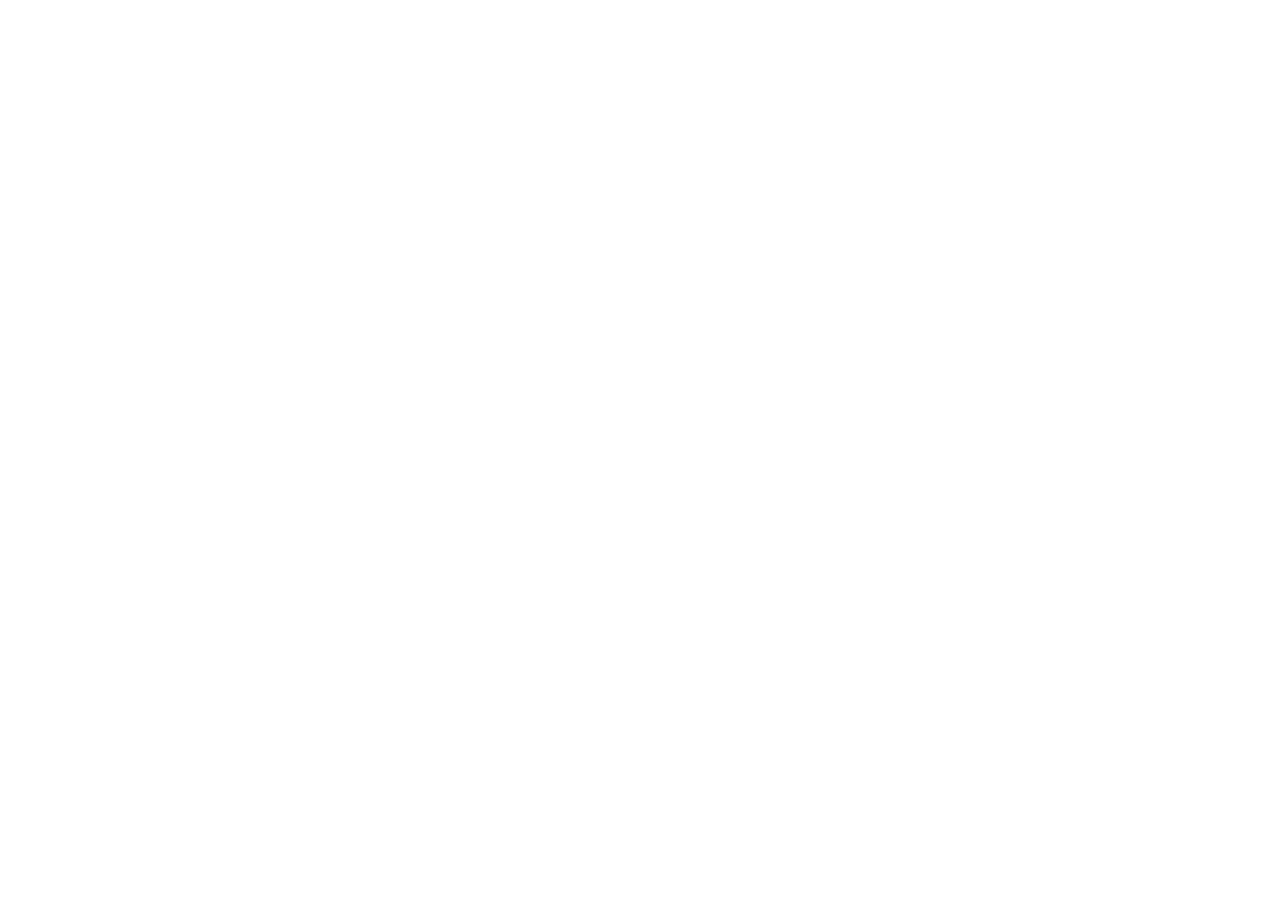
==== index.html @ 776231e0 "first commit" ====
<!DOCTYPE html>
<html lang="en">
<head>
    <meta charset="UTF-8">
    <meta name="viewport" content="width=device-width, initial-scale=1.0">
    <title>Challenge-1 Simple Landing Page with Html and CSS</title>
    <link rel="stylesheet" href="./css/style.css">
</head>
<body>
    <!-- Code Here -->
     <!-- TESTING, THIS IS FIRST CHALLENGE INI REPETITION CLASS -->
</body>
</html>
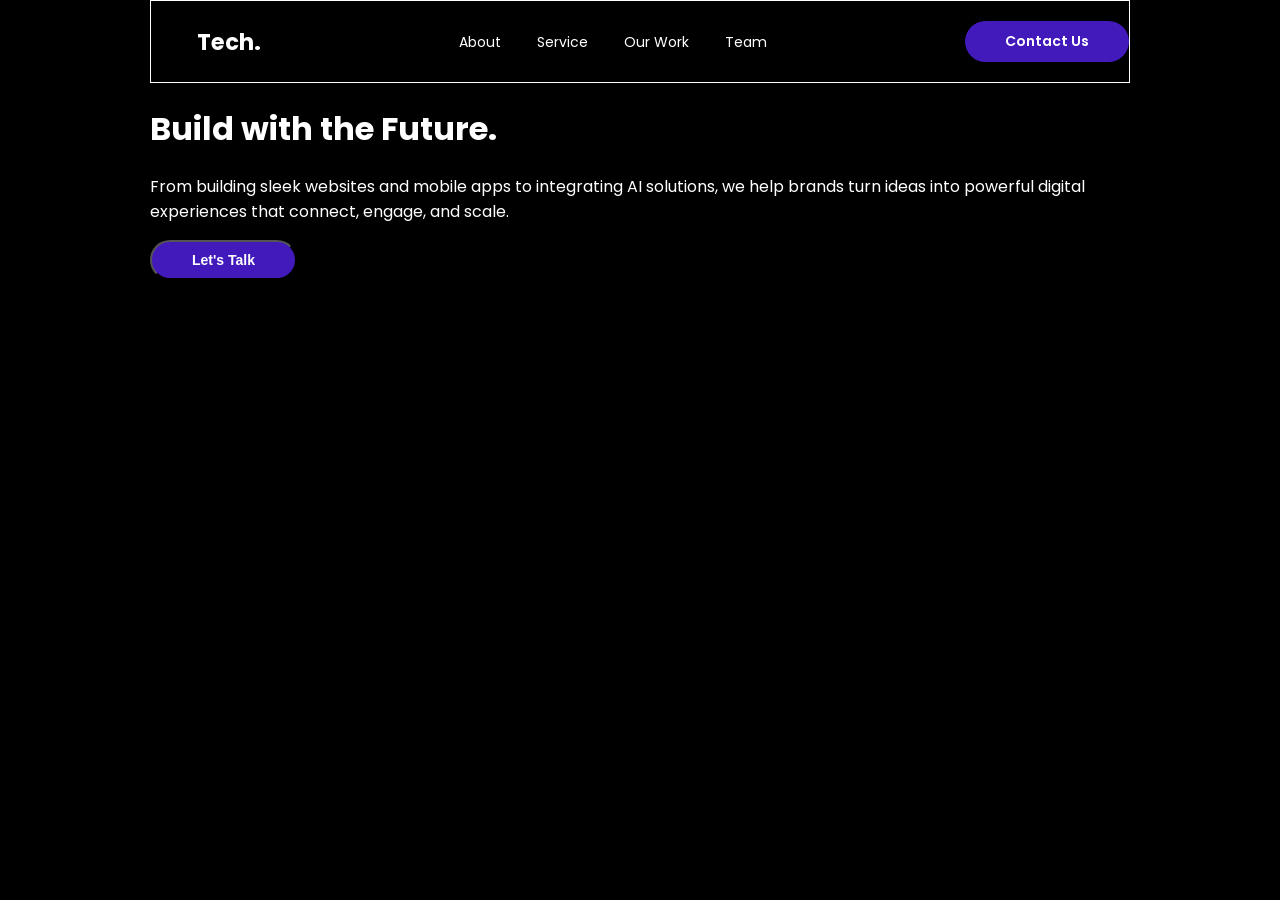
==== commit 24a5724b: "header done" ====
--- a/index.html
+++ b/index.html
@@ -1,13 +1,47 @@
-<!DOCTYPE html>
+<!doctype html>
 <html lang="en">
-<head>
-    <meta charset="UTF-8">
-    <meta name="viewport" content="width=device-width, initial-scale=1.0">
+  <head>
+    <meta charset="UTF-8" />
+    <meta name="viewport" content="width=device-width, initial-scale=1.0" />
     <title>Challenge-1 Simple Landing Page with Html and CSS</title>
-    <link rel="stylesheet" href="./css/style.css">
-</head>
-<body>
-    <!-- Code Here -->
-     <!-- TESTING, THIS IS FIRST CHALLENGE INI REPETITION CLASS -->
-</body>
-</html>+    <link rel="stylesheet" href="./css/style.css" />
+    <link href="https://fonts.googleapis.com/css2?family=Poppins:wght@400;600;700&display=swap" rel="stylesheet">
+  </head>
+  <body>
+    <div class="container">
+      <!-- Header -->
+      <div class="header">
+        <div class="logo">
+          <h2 class="tech">Tech.</h2>
+        </div>
+        <div>
+          <ul class="menu">
+            <li><a href="#">About</a></li>
+            <li><a href="#">Service</a></li>
+            <li><a href="#">Our Work</a></li>
+            <li><a href="#">Team</a></li>
+          </ul>
+        </div>
+        <div>
+          <a class="tombol" href="">Contact Us</a>
+        </div>
+      </div>
+ <!-------------------------------- batas -------------------------------->
+      <!-- Navbar -->
+      <div class="nav-kiri">
+        <div class="title">
+          <h1>Build with the <span class="future">Future</span>.</h1>
+          <p class="text">From building sleek websites and mobile apps to integrating AI solutions, we help brands turn ideas into powerful digital experiences that connect, engage, and scale.</p>
+          <button class="tombol">Let's Talk</button>
+        </div>
+        <div class="img1">
+          <img src="./src/hand.svg" alt="" />
+        </div>
+      </div>
+
+      <!-- Main -->
+
+      
+    </div>
+  </body>
+</html>
--- a/css/style.css
+++ b/css/style.css
@@ -0,0 +1,87 @@
+/* code here */
+:root {
+    --primary-color: #421ABC;
+    --base-white: #FFFFFF; /*tidak berfungsi di bagian header : menu dan button*/
+    --base-black: #000000;
+    --text-primary: #FDFDFD;
+    --text-secondary: #718680;
+    --font-size1: 56px;
+    --font-size2: 40px;
+    --font-size3: 32px;
+    --font-size4: 24px;
+    --font-size5: 20px;
+    --font-size6: 16px;
+}
+
+body {
+    margin: 0;
+    background-color: var(--base-black);
+    color: var(--base-white);
+    font-family: 'Poppins', sans-serif;
+}
+
+.container {
+    padding: 0 16px;
+}
+
+/* jika layar >= 768px (tablet/desktop) */
+@media (min-width: 768px) {
+  .container {
+    padding: 0 150px;
+  }
+}
+
+.tombol {
+  display: inline-flex;
+  align-items: center;
+  justify-content: center;
+
+  background-color: var(--primary-color);
+  color: var(--base-white);
+  text-decoration: none;
+
+  padding: 10px 40px;
+  font-size: 14px;
+  font-weight: 600;
+
+  border-radius: 999px; /* kiri kanan bulat */
+}
+
+.every-page {
+    padding: 80px 140px 80px 140px; 
+}
+
+.header {
+    display: flex;
+    justify-content: space-between;
+    align-items: center;
+    border: 1px solid var(--base-white);
+    padding: 5px 0;
+}
+
+.logo {
+    font-size: 15px;
+    font-weight: 700;
+    padding-left: 46px;
+}
+
+.menu {
+    display: flex;
+    gap: 36px;
+    list-style: none;  /* hilangkan bullet */
+    padding: 0;
+    margin: 0;
+}
+.menu a {
+    color: var(--base-white);
+    text-decoration: none;
+    font-size: 14px;
+}
+
+/*-------------------------- Navbar --------------------------*/
+
+
+
+
+
+
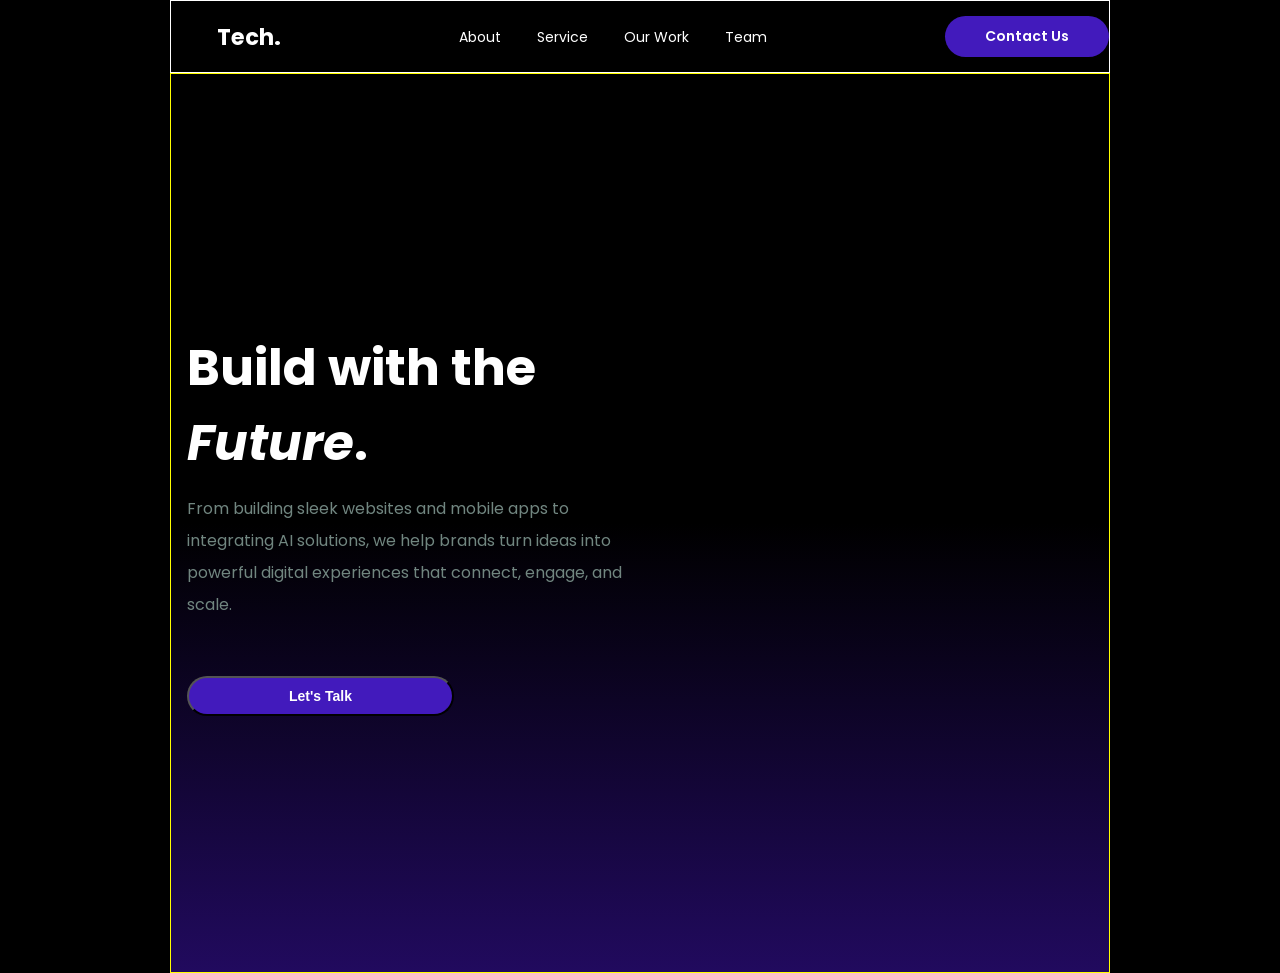
==== commit f8846ae0: "nav dan header belum bisa tampilan HP" ====
--- a/index.html
+++ b/index.html
@@ -5,7 +5,7 @@
     <meta name="viewport" content="width=device-width, initial-scale=1.0" />
     <title>Challenge-1 Simple Landing Page with Html and CSS</title>
     <link rel="stylesheet" href="./css/style.css" />
-    <link href="https://fonts.googleapis.com/css2?family=Poppins:wght@400;600;700&display=swap" rel="stylesheet">
+    <link href="https://fonts.googleapis.com/css2?family=Poppins:wght@400;600;700&display=swap" rel="stylesheet" />
   </head>
   <body>
     <div class="container">
@@ -26,22 +26,24 @@
           <a class="tombol" href="">Contact Us</a>
         </div>
       </div>
- <!-------------------------------- batas -------------------------------->
+      <!-------------------------------- batas -------------------------------->
       <!-- Navbar -->
-      <div class="nav-kiri">
-        <div class="title">
-          <h1>Build with the <span class="future">Future</span>.</h1>
-          <p class="text">From building sleek websites and mobile apps to integrating AI solutions, we help brands turn ideas into powerful digital experiences that connect, engage, and scale.</p>
-          <button class="tombol">Let's Talk</button>
+      <div class="container-nav">
+        <div class="nav-kiri">
+          <div>
+            <h1  class="title">Build with the <span class="future">Future</span>.</h1>
+            <p class="text">From building sleek websites and mobile apps to integrating AI solutions, we help brands turn ideas into powerful digital experiences that connect, engage, and scale.</p>
+            <button class="tombol talk">Let's Talk</button>
+          </div>
         </div>
-        <div class="img1">
-          <img src="./src/hand.svg" alt="" />
+
+        <div class="nav-kanan">
+          <img  class="img1" src="./src/hand.svg" alt="" />
         </div>
       </div>
+      <!-------------------------------- batas -------------------------------->
 
       <!-- Main -->
-
-      
     </div>
   </body>
 </html>
--- a/css/style.css
+++ b/css/style.css
@@ -1,35 +1,37 @@
-/* code here */
 :root {
-    --primary-color: #421ABC;
-    --base-white: #FFFFFF; /*tidak berfungsi di bagian header : menu dan button*/
-    --base-black: #000000;
-    --text-primary: #FDFDFD;
-    --text-secondary: #718680;
-    --font-size1: 56px;
-    --font-size2: 40px;
-    --font-size3: 32px;
-    --font-size4: 24px;
-    --font-size5: 20px;
-    --font-size6: 16px;
+  --primary-color: #421abc;
+  --base-white: #ffffff; /*tidak berfungsi di bagian header : menu dan button*/
+  --base-black: #000000;
+  --text-primary: #fdfdfd;
+  --text-secondary: #718680;
+  --font-size1: 56px;
+  --font-size2: 40px;
+  --font-size3: 32px;
+  --font-size4: 24px;
+  --font-size5: 20px;
+  --font-size6: 16px;
+}
+* {
+  /*width: 100% SUDAH termasuk padding ✔*/
+  margin: 0;
+  padding: 0;
+  box-sizing: border-box;
 }
 
 body {
-    margin: 0;
-    background-color: var(--base-black);
-    color: var(--base-white);
-    font-family: 'Poppins', sans-serif;
-}
-
-.container {
-    padding: 0 16px;
+  margin: 0;
+  background-color: var(--base-black);
+  color: var(--base-white);
+  font-family: "Poppins", sans-serif;
 }
 
 /* jika layar >= 768px (tablet/desktop) */
 @media (min-width: 768px) {
   .container {
-    padding: 0 150px;
+    padding: 0 170px;
   }
 }
+/*<!-------------------------------- batas -------------------------------->*/
 
 .tombol {
   display: inline-flex;
@@ -47,41 +49,81 @@
   border-radius: 999px; /* kiri kanan bulat */
 }
 
-.every-page {
-    padding: 80px 140px 80px 140px; 
-}
-
 .header {
-    display: flex;
-    justify-content: space-between;
-    align-items: center;
-    border: 1px solid var(--base-white);
-    padding: 5px 0;
+  display: flex;
+  justify-content: space-between;
+  align-items: center;
+  border: 1px solid var(--base-white);
+  padding: 15px 0;
 }
 
 .logo {
-    font-size: 15px;
-    font-weight: 700;
-    padding-left: 46px;
+  font-size: 15px;
+  font-weight: 700;
+  padding-left: 46px;
 }
 
 .menu {
-    display: flex;
-    gap: 36px;
-    list-style: none;  /* hilangkan bullet */
-    padding: 0;
-    margin: 0;
+  display: flex;
+  gap: 36px;
+  list-style: none; /* hilangkan bullet */
+  padding: 0;
+  margin: 0;
 }
 .menu a {
-    color: var(--base-white);
-    text-decoration: none;
-    font-size: 14px;
+  color: var(--base-white);
+  text-decoration: none;
+  font-size: 14px;
 }
 
 /*-------------------------- Navbar --------------------------*/
+.container-nav {
+  min-height: 100vh; /* full layar */
+  /* width: 100%; */
+  display: flex;
+  align-items: center;
+  justify-content: space-between;
+  /* gap: 40px; */
+  border: 1px solid yellow;
+  padding: 0 16px; /* mobile default */
+  background: linear-gradient(to bottom, var(--base-black), var(--base-black), #210a5e);
+  margin: 0;
+}
 
+/* kiri (text) */
+.nav-kiri {
+  flex: 1; /*bagi ruang 50:50*/
+}
 
+/* kanan (gambar) */
+.nav-kanan {
+  flex: 1;
+  display: flex;
+  justify-content: center;
+}
 
+.img1 {
+  max-width: 100%;
+  height: auto;
+  position: relative;
+  transform: translateX(-15px); /* geser kiri */
+}
 
+.talk {
+  padding: 10px 100px;
+}
 
-
+.title {
+  font-size: 50px;
+  font-weight: 700;
+  margin: 0 0 12px 0;
+}
+.future {
+  font-style: italic;
+}
+.text {
+  font-size: 16px;
+  color: var(--text-secondary);
+  padding-bottom: 55px;
+  line-height: 2;
+}
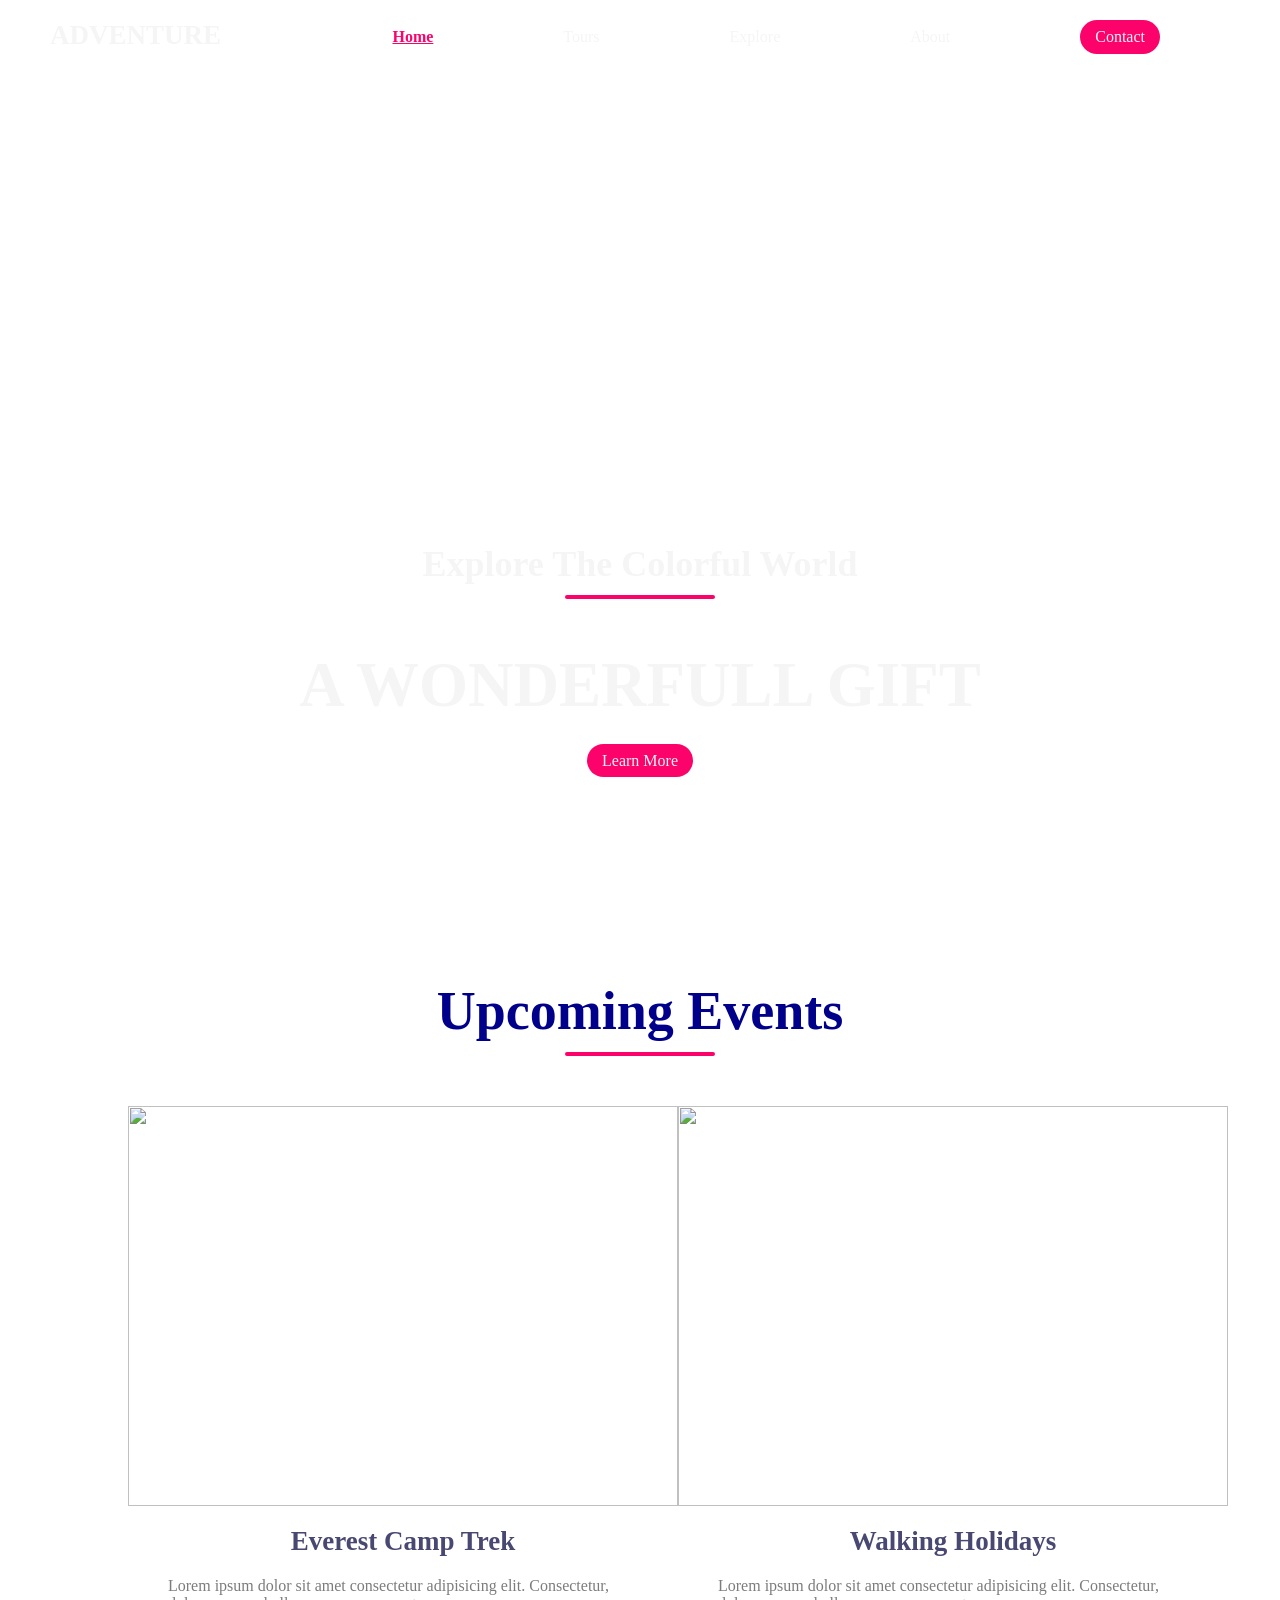
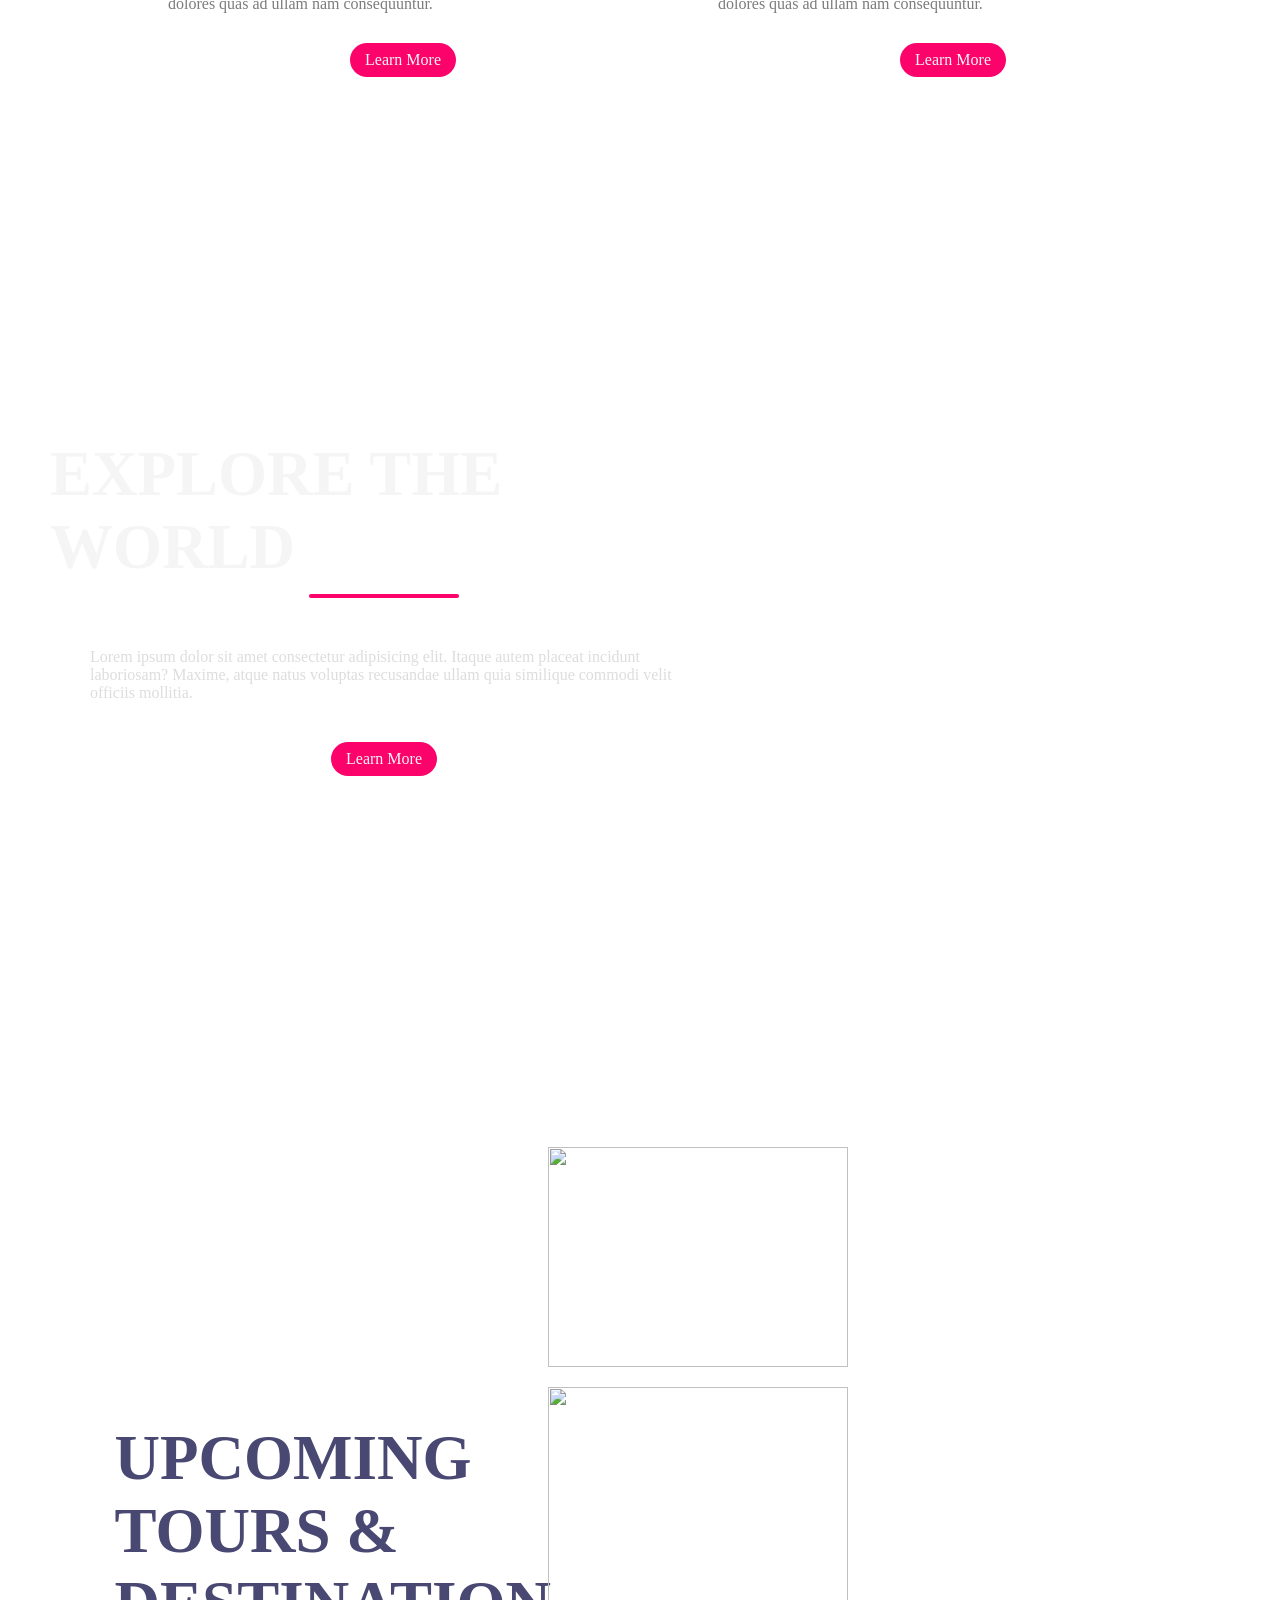
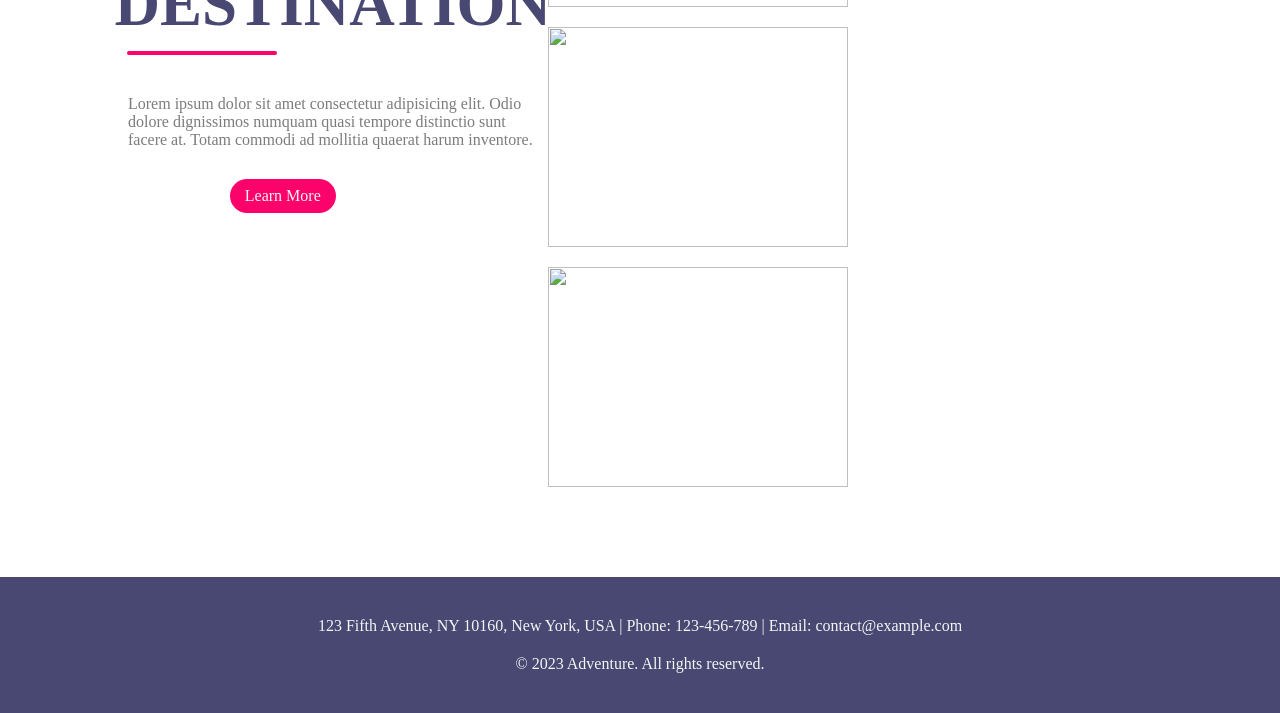
==== commit 9ca7cc8a: "finish" ====
--- a/index.html
+++ b/index.html
@@ -8,42 +8,90 @@
     <link href="https://fonts.googleapis.com/css2?family=Poppins:wght@400;600;700&display=swap" rel="stylesheet" />
   </head>
   <body>
-    <div class="container">
-      <!-- Header -->
-      <div class="header">
-        <div class="logo">
-          <h2 class="tech">Tech.</h2>
+    <!-- Navbar -->
+    <nav class="navbar">
+      <h1 class="logo">ADVENTURE</h1>
+      <ul class="nav-links">
+        <li class="active"><a href="#"></a>Home</li>
+        <li><a href="#"></a>Tours</li>
+        <li><a href="#"></a>Explore</li>
+        <li><a href="#"></a>About</li>
+        <li class="ctn contact"><a href="#"></a>Contact</li>
+      </ul>
+      <img src="./src/icon-menu.svg" alt="" class="menu-btn" />
+    </nav>
+
+    <header>
+      <div class="header-content">
+        <h2>Explore The Colorful World</h2>
+        <div class="line"></div>
+        <h1>A WONDERFULL GIFT</h1>
+        <a href="#" class="ctn">Learn More</a>
+      </div>
+    </header>
+
+    <!-- === Events === -->
+    <section class="events">
+      <div class="title">
+        <h1 class="upcoming">Upcoming Events</h1>
+        <div class="line"></div>
+      </div>
+      <div class="row">
+        <div class="col">
+          <img class="col-img" src="https://i.pinimg.com/1200x/07/b2/28/07b228d584714794e4782690aa4e40e7.jpg" alt="" />
+          <h4>Everest Camp Trek</h4>
+          <p>Lorem ipsum dolor sit amet consectetur adipisicing elit. Consectetur, dolores quas ad ullam nam consequuntur.</p>
+          <a href="#" class="ctn">Learn More</a>
         </div>
-        <div>
-          <ul class="menu">
-            <li><a href="#">About</a></li>
-            <li><a href="#">Service</a></li>
-            <li><a href="#">Our Work</a></li>
-            <li><a href="#">Team</a></li>
-          </ul>
-        </div>
-        <div>
-          <a class="tombol" href="">Contact Us</a>
+        <div class="col">
+          <img class="col-img" src="https://i.pinimg.com/736x/51/df/f5/51dff58169f0317766d0bfbb2575d2ae.jpg" alt="" />
+          <h4>Walking Holidays</h4>
+          <p>Lorem ipsum dolor sit amet consectetur adipisicing elit. Consectetur, dolores quas ad ullam nam consequuntur.</p>
+          <a href="#" class="ctn">Learn More</a>
         </div>
       </div>
-      <!-------------------------------- batas -------------------------------->
-      <!-- Navbar -->
-      <div class="container-nav">
-        <div class="nav-kiri">
-          <div>
-            <h1  class="title">Build with the <span class="future">Future</span>.</h1>
-            <p class="text">From building sleek websites and mobile apps to integrating AI solutions, we help brands turn ideas into powerful digital experiences that connect, engage, and scale.</p>
-            <button class="tombol talk">Let's Talk</button>
+    </section>
+
+    <section class="explore">
+      <div class="explore-content">
+        <h1>EXPLORE THE WORLD</h1>
+        <div class="line"></div>
+        <p>Lorem ipsum dolor sit amet consectetur adipisicing elit. Itaque autem placeat incidunt laboriosam? Maxime, atque natus voluptas recusandae ullam quia similique commodi velit officiis mollitia.</p>
+        <a href="#" class="ctn">Learn More</a>
+      </div>
+    </section>
+
+    <section class="tours">
+      <div class="row">
+        <div class="col content-col">
+          <h1>UPCOMING TOURS & DESTINATION</h1>
+          <div class="line"></div>
+          <p>Lorem ipsum dolor sit amet consectetur adipisicing elit. Odio dolore dignissimos numquam quasi tempore distinctio sunt facere at. Totam commodi ad mollitia quaerat harum inventore.</p>
+          <a href="#" class="ctn">Learn More</a>
+        </div>
+        <div class="col image-col">
+          <div class="image-gallery">
+            <img src="https://i.pinimg.com/736x/72/77/53/727753cbe877f579ae077d7d61d422b4.jpg" alt="" />
+            <img src="https://i.pinimg.com/1200x/b6/a9/16/b6a9161137c70b5bacb2483e7988881c.jpg" alt="" />
+            <img src="https://i.pinimg.com/1200x/b6/f5/49/b6f5495724aa513df702578615d28bd9.jpg" alt="" />
+            <img src="https://i.pinimg.com/1200x/f1/0d/b9/f10db94114a011ae4ac4c8449c319bce.jpg" alt="" />
           </div>
         </div>
+      </div>
+    </section>
 
-        <div class="nav-kanan">
-          <img  class="img1" src="./src/hand.svg" alt="" />
-        </div>
-      </div>
-      <!-------------------------------- batas -------------------------------->
+    <section class="footer">
+      <p>123 Fifth Avenue, NY 10160, New York, USA | Phone: 123-456-789 | Email: contact@example.com</p>
+      <p>&copy; 2023 Adventure. All rights reserved.</p>
+    </section>
 
-      <!-- Main -->
-    </div>
+    <script>
+      const menuBtn = document.querySelector(".menu-btn");
+      const navLinks = document.querySelector(".nav-links");
+
+      menuBtn.addEventListener("click", () => {
+        navLinks.classList.toggle("mobile-menu");
+      });
+    </script>
   </body>
 </html>
--- a/css/style.css
+++ b/css/style.css
@@ -1,129 +1,306 @@
-:root {
-  --primary-color: #421abc;
-  --base-white: #ffffff; /*tidak berfungsi di bagian header : menu dan button*/
-  --base-black: #000000;
-  --text-primary: #fdfdfd;
-  --text-secondary: #718680;
-  --font-size1: 56px;
-  --font-size2: 40px;
-  --font-size3: 32px;
-  --font-size4: 24px;
-  --font-size5: 20px;
-  --font-size6: 16px;
-}
 * {
-  /*width: 100% SUDAH termasuk padding ✔*/
-  margin: 0;
-  padding: 0;
-  box-sizing: border-box;
-}
-
-body {
-  margin: 0;
-  background-color: var(--base-black);
-  color: var(--base-white);
-  font-family: "Poppins", sans-serif;
-}
-
-/* jika layar >= 768px (tablet/desktop) */
-@media (min-width: 768px) {
-  .container {
-    padding: 0 170px;
-  }
-}
-/*<!-------------------------------- batas -------------------------------->*/
-
-.tombol {
-  display: inline-flex;
-  align-items: center;
-  justify-content: center;
-
-  background-color: var(--primary-color);
-  color: var(--base-white);
-  text-decoration: none;
-
-  padding: 10px 40px;
-  font-size: 14px;
-  font-weight: 600;
-
-  border-radius: 999px; /* kiri kanan bulat */
-}
-
-.header {
-  display: flex;
-  justify-content: space-between;
-  align-items: center;
-  border: 1px solid var(--base-white);
-  padding: 15px 0;
-}
-
+    margin: 0;
+    padding: 0;
+    box-sizing: border-box;
+}
+a {
+    text-decoration: none;
+}
+body, html {
+    overflow-x: hidden;
+    margin: 0;
+    padding: 0;
+}
+
+
+/* Navbar */
+.navbar {
+    position: absolute;
+    top: 0;
+    left: 0;
+    width: 100%;
+    display: flex;
+    justify-content: space-between;
+    padding: 20px;
+    color: whitesmoke;
+}
+ul {
+    list-style: none;
+}
 .logo {
-  font-size: 15px;
-  font-weight: 700;
-  padding-left: 46px;
-}
-
-.menu {
-  display: flex;
-  gap: 36px;
-  list-style: none; /* hilangkan bullet */
-  padding: 0;
-  margin: 0;
-}
-.menu a {
-  color: var(--base-white);
-  text-decoration: none;
-  font-size: 14px;
-}
-
-/*-------------------------- Navbar --------------------------*/
-.container-nav {
-  min-height: 100vh; /* full layar */
-  /* width: 100%; */
-  display: flex;
-  align-items: center;
-  justify-content: space-between;
-  /* gap: 40px; */
-  border: 1px solid yellow;
-  padding: 0 16px; /* mobile default */
-  background: linear-gradient(to bottom, var(--base-black), var(--base-black), #210a5e);
-  margin: 0;
-}
-
-/* kiri (text) */
-.nav-kiri {
-  flex: 1; /*bagi ruang 50:50*/
-}
-
-/* kanan (gambar) */
-.nav-kanan {
-  flex: 1;
-  display: flex;
-  justify-content: center;
-}
-
-.img1 {
-  max-width: 100%;
-  height: auto;
-  position: relative;
-  transform: translateX(-15px); /* geser kiri */
-}
-
-.talk {
-  padding: 10px 100px;
+    font-size: 3vmin;
+    font-weight: bold;
+    padding-left: 30px;
+}
+.active {
+    color: #fc036b;
+    text-decoration: underline;
+    font-weight: bold;
+}
+.nav-links {
+    display: flex;
+    align-items: center;
+}
+.nav-links li {
+    margin: 0 30px;
+    margin-right: 100px;
+}
+
+
+header {
+    width: 100vw;
+    height: 100vh;
+    background-image: url('https://i.pinimg.com/1200x/01/62/af/0162afd1dcf7959174ca5c76905cebb0.jpg');
+    background-position: center;
+    background-size: cover;
+    display: flex;
+    align-items: flex-end;
+    justify-content: center;
+}
+.header-content {
+    margin-bottom: 130px;
+    text-align: center;
+    color: whitesmoke;
+}
+.header-content h2 {
+    font-size: 4vmin;
+    margin-bottom: 5px;
+}
+.line {
+    width: 150px;
+    height: 4px;
+    background: #fc036b;
+    margin: 10px auto;
+    border-radius: 5px;
+}
+.header-content h1 {
+    font-size: 7vmin;
+    margin-top: 50px; 
+    margin-bottom: 30px;
+}
+.ctn {
+    padding: 8px 15px;
+    background: #fc036b;
+    color: whitesmoke;
+    border-radius: 30px;
+}
+.menu-btn {
+    position: absolute;
+    top: 30px;
+    right: 30px;
+    width: 40px;
+    cursor: pointer;
+    display: none;
+}
+
+/* Events */
+section {
+    width: 80%;
+    margin: 80px auto;
+}
+.upcoming {
+    margin-bottom: 10px;
 }
 
 .title {
-  font-size: 50px;
-  font-weight: 700;
-  margin: 0 0 12px 0;
-}
-.future {
-  font-style: italic;
-}
-.text {
-  font-size: 16px;
-  color: var(--text-secondary);
-  padding-bottom: 55px;
-  line-height: 2;
-}
+    text-align: center;
+    color: darkblue;
+    font-size: 4vmin;
+}
+.row {
+    display: flex;
+    align-items: center;
+    width: 100%;
+    justify-content: space-between;
+}
+.row .col {
+    display: flex;
+    flex-direction: column;
+    align-items: center;
+}
+.events .row {
+    margin-top: 50px;
+}
+h4 {
+    font-size: 3vmin;
+    margin: 20px auto;
+    color: #484872;
+}
+p {
+    color: #7c7c7c;
+    padding: 0px 40px;
+}
+.events .ctn {
+    margin-top: 30px;
+}
+
+.explore {
+    width: 100%;
+    height: 100vh;
+    background-image : url("https://i.pinimg.com/1200x/38/11/14/381114a7e0be098402477f95b7692907.jpg");
+    background-position: center;
+    background-size: cover;
+    background-repeat: no-repeat;
+    display: flex;
+    align-items: center;
+}
+
+.explore-content {
+    width: 60%;
+    padding: 50px;
+    color: whitesmoke;
+    display: flex;
+    flex-direction: column;
+    align-items: center;
+}
+.explore-content h1 {
+    font-size: 7vmin;
+    margin-bottom: 0px;
+}
+.explore-content .line {
+    margin-bottom: 50px;
+}
+.explore-content p {
+    color: rgb(221, 221, 221);
+}
+.explore-content .ctn {
+    margin-top: 40px;
+}
+.content-col {
+    width: 40%;
+    /* margin-bottom: 5px; */
+}
+.image-col {
+    width: 60%;
+}
+.tours .image-gallery {
+    display: flex;
+    flex-wrap: wrap;
+    width: 100%;
+    align-items: center;
+}
+
+.image-gallery img {
+    width: 300px;
+    height: 220px; /*buat sendiri*/
+    margin: 10px;
+}
+.content-col h1 {
+    font-size: 7vmin;
+    color: #484872;
+    margin-bottom: 0px;
+}
+.content-col .line {
+    margin-left: -1px; /*tidak berfungsi*/
+}
+.content-col p {
+    padding: 0;
+    margin: 30px auto;
+}
+.content-col .ctn {
+    margin-left: -100px;
+}
+img { 
+    object-fit: cover;
+}
+
+.col-img { /*buat sendiri*/
+    width: 550px;
+    height: 400px;
+}
+.footer {
+    width: 100%;
+    min-height: 100px;
+    padding: 20px 80px;
+    margin: 0;
+    background : #484872;
+    text-align: center;
+}
+.footer p {
+    color: whitesmoke;
+    margin: 20px auto;
+    padding: 20px auto;
+}
+
+/* Mobile Device */
+@media only screen and (max-width: 850px) {
+    .menu-btn {
+        display: block;
+        width: 6vmin; /* responsive */
+        max-width: 35px; /* responsive */
+    }
+    .navbar {
+        padding: 0px;
+    }
+    .logo {
+        position : absolute;
+        top: 30px;
+        left: 30px;
+    }
+    .nav-links {
+        flex-direction: column;
+        width: 100%;
+        height: 100vh;
+        justify-content: center;
+        background: #484872;
+        margin-top: -900px;
+        transition: all 0.5s ease;
+    }
+    .nav-links li {
+        margin: 30px auto;
+    }
+     .mobile-menu {
+        margin-top: 0px;
+        border-bottom-right-radius: 30%;
+    }
+    /* Events */
+    .row {
+        flex-direction: column;
+    }
+    .row .col {
+        margin: 20px auto;
+    }
+    .col img {
+        max-width: 90%;
+    }
+    /* Explore */
+    .explore-content {
+        width : 100%;
+    }
+    .tours .col {
+        width: 100%;
+    }
+    .image-gallery {
+        justify-content: center;
+        align-items: center;
+    }
+    .image-gallery img {
+        width: 90%;
+    }
+    .footer {
+        padding: 10px;
+    }
+} 
+
+/* Animations */
+img {
+    transition: transform .3s ease;
+}
+img:hover {
+    transform: scale(1.1);
+}
+.ctn:hover {
+    background: whitesmoke;
+    color: #fc036b;
+    box-shadow: 2px 2px 5px #00000056;
+}
+li:hover {
+    color: #fc036b;
+    cursor: zoom-out;
+}
+
+
+
+
+
+
